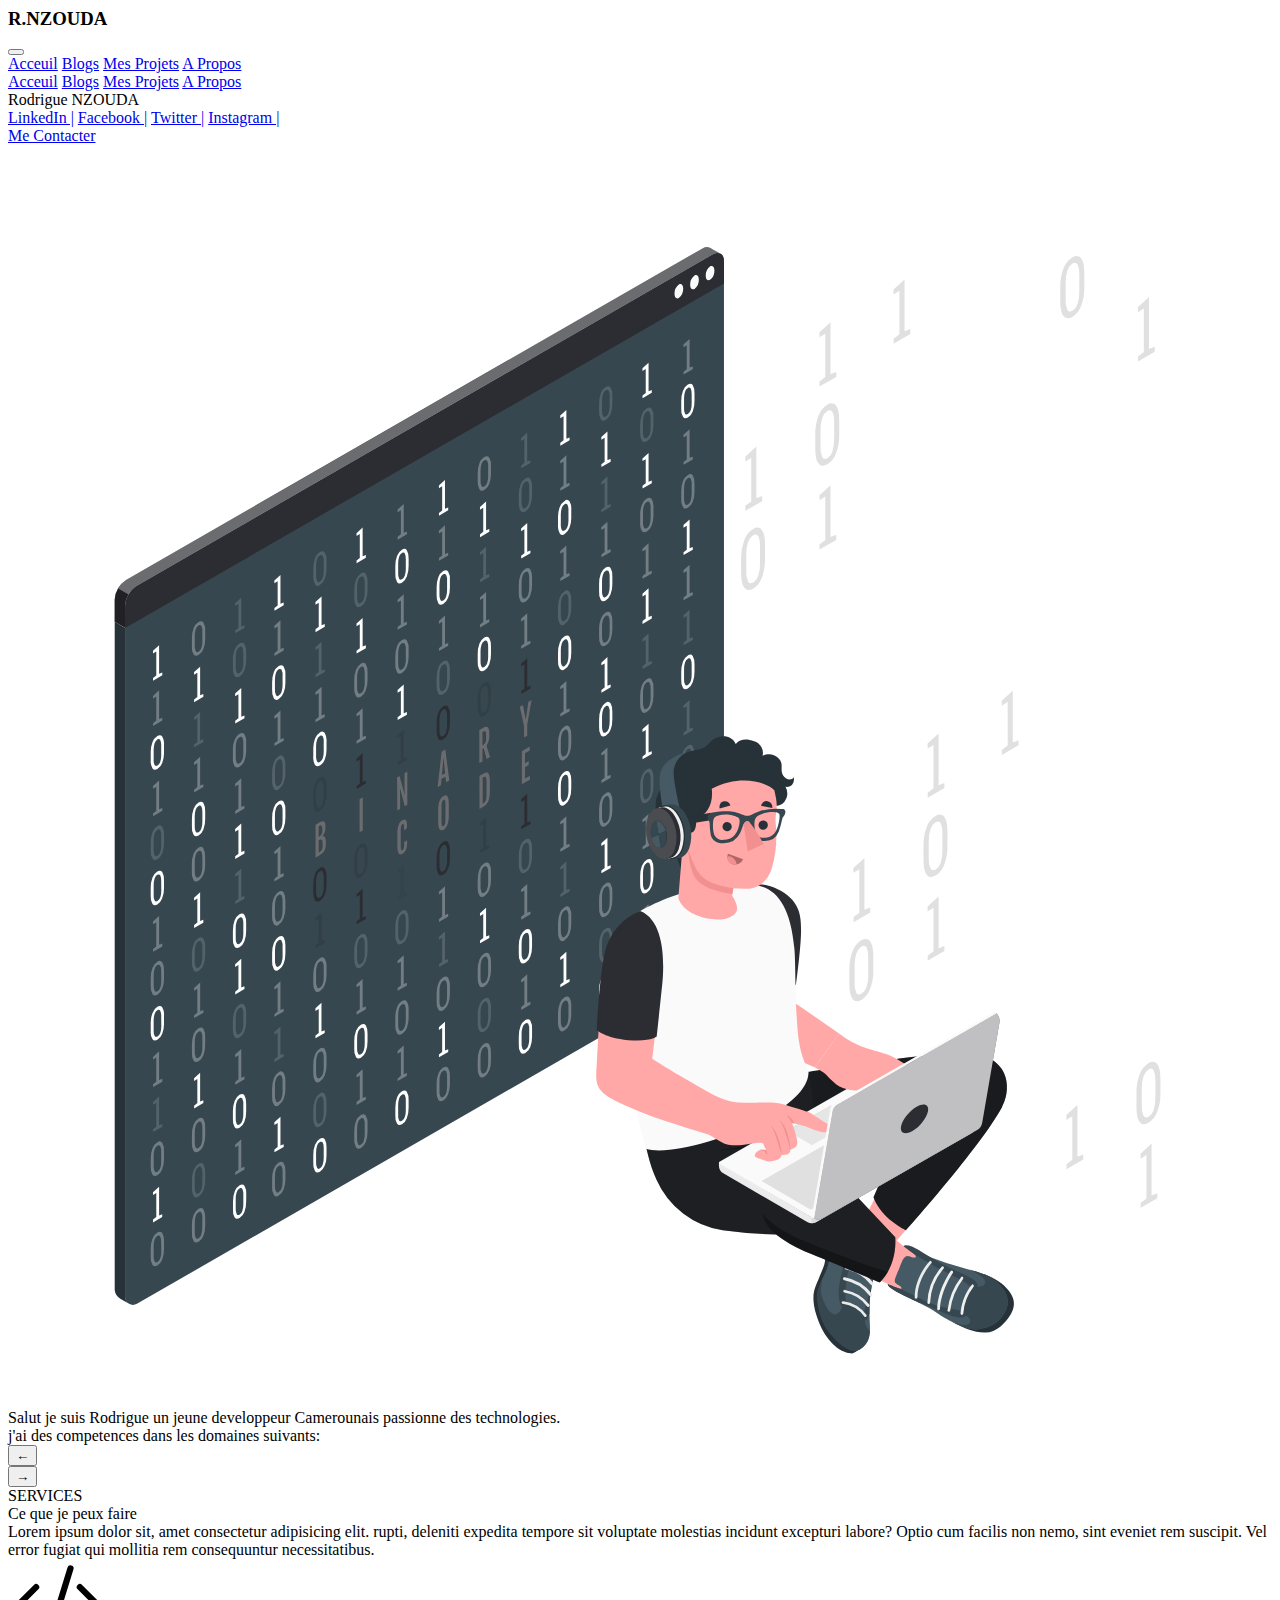
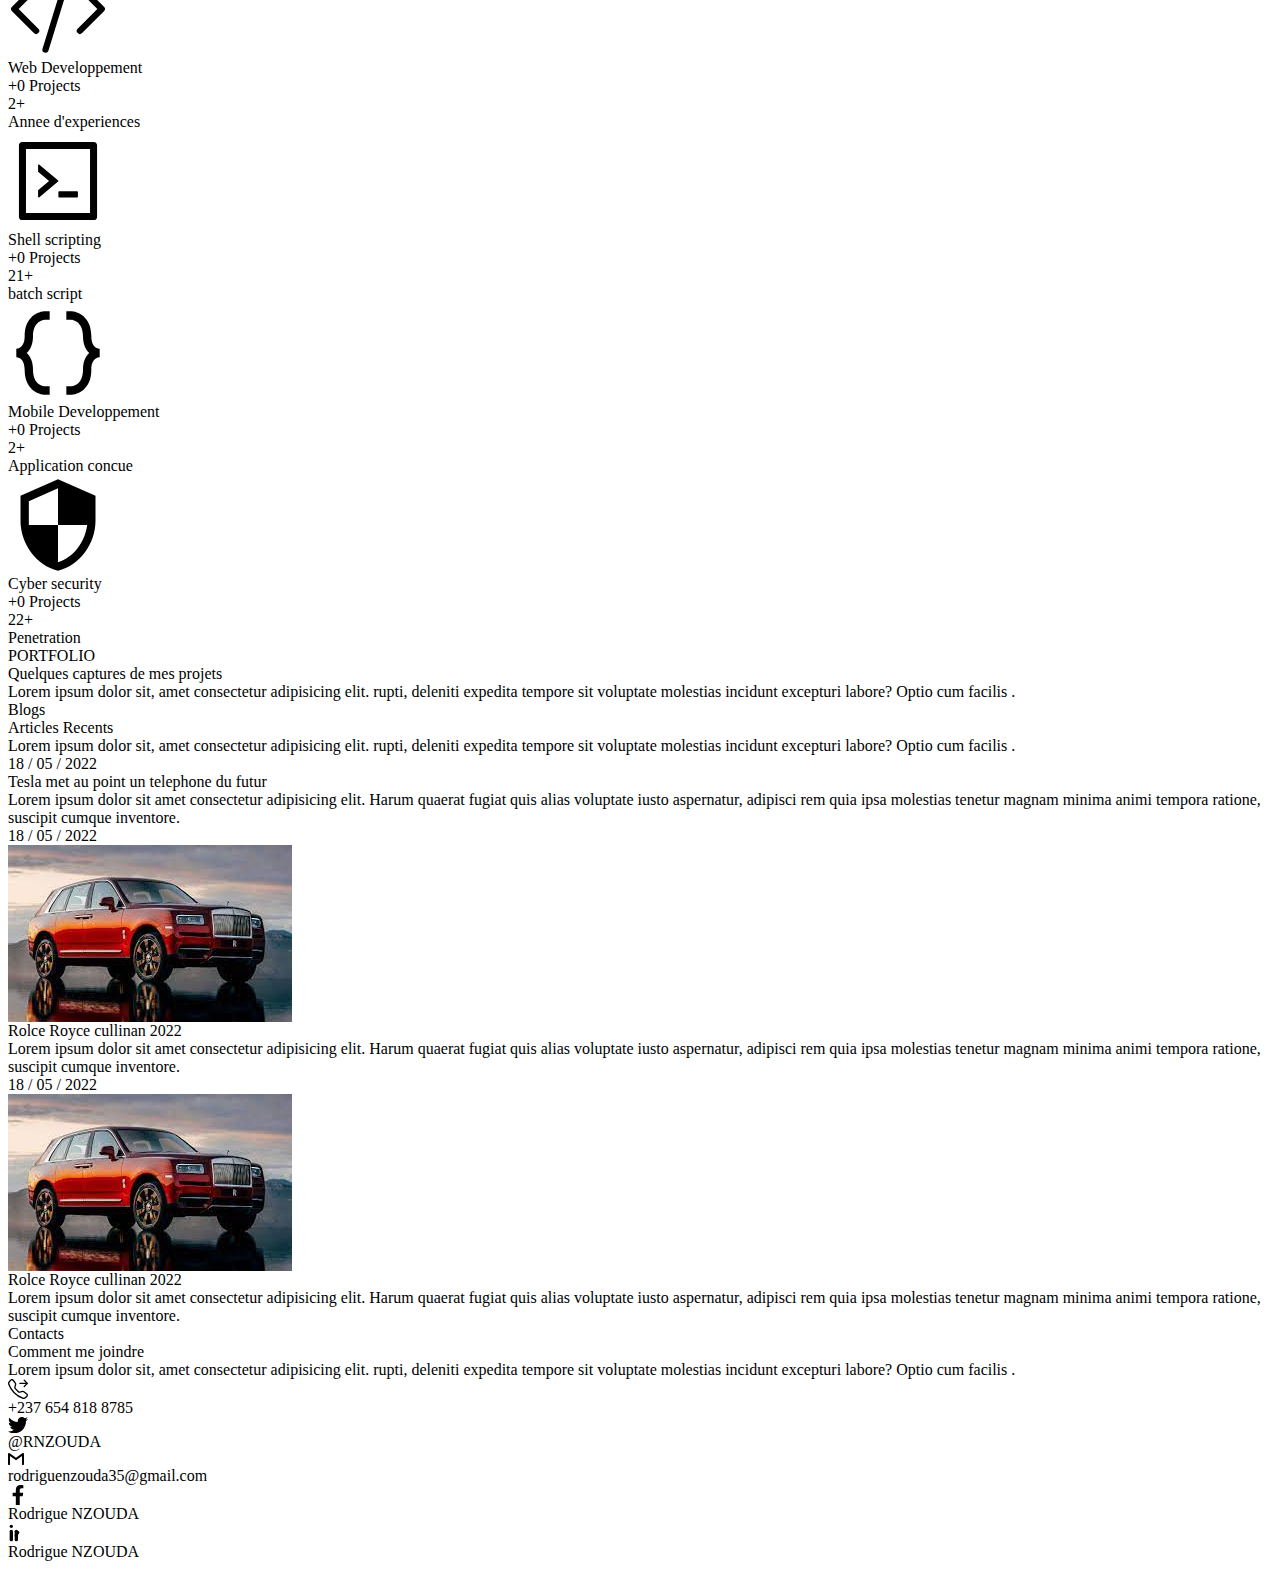
==== index.html @ 6aea9a56 "tailwind-portfolio" ====
<html lang="en">
<head>
    <meta charset="UTF-8">
    <meta http-equiv="X-UA-Compatible" content="IE=edge">
    <meta name="viewport" content="width=device-width, initial-scale=1.0">
    <link rel="stylesheet" href="./LOGX-10-Regular.woff">
    <script src="https://cdn.jsdelivr.net/gh/alpinejs/alpine@v2.x.x/dist/alpine.min.js" defer></script>
    <link href="https://unpkg.com/tailwindcss@^2/dist/tailwind.min.css" rel="stylesheet">
    <script src="https://cdn.tailwindcss.com"></script>
    <script>
        tailwind.config = {
            theme: {
                extend:{
                    colors:{
                        'background-second': 'rgb(44, 45, 50)',
                        background: 'rgb(50, 51, 56)',
                        second: 'rgb(20, 253, 32)',
                    },
                    fontFamily: {
                        log: ['LOGX-10-Regular','serif'],
                    }
                }
            }
        }
    </script>
    <title>Rodrigue NZOUDA</title>
</head>
<body class="mx-auto font-log  max-w-screen-xl space-y-32 bg-background-second">
    <header class="bg-background">
        <nav x-data="{ isOpen: false}" class="flex justify-between p-4 lg:p-8 ">
            <div class="flex items-center">
                <h3 class="text-3xl text-white">
                    R.NZOUDA
                </h3>
            </div>
            <!-- left header section -->
            <div class="flex items-center justify-between">
                <button @click="isOpen = !isOpen" type="submit">
                    <svg xmlns="http://www.w3.org/2000/svg" class="w-6 h-6 text-white lg:hidden" fill="none"
                        viewBox="0 0 24 24" stroke="currentColor">
                        <path stroke-linecap="round" stroke-linejoin="round" stroke-width="2"
                            d="M4 6h16M4 12h16M4 18h16" />
                    </svg>
                </button>
                <div class="hidden space-x-16 lg:inline-block">
                    <a href="#" class="text-base text-white ">Acceuil</a>
                    <a href="#" class="text-base text-white ">Blogs</a>
                    <a href="#" class="text-base text-white ">Mes Projets</a>
                    <a href="#" class="text-base text-white ">A Propos</a>
                </div>
                <!-- mobile navbar-->
                <div class="mobile-navbar">
                    <!-- navbar wrapper-->
                    <div class="fixed left-0 w-full h-48 p-5  bg-background rounded-lg shadow-xl top-16"
                    x-show="isOpen"
                    @click.away = "isOpen = false">
                        <div class="flex flex-col space-y-6">
                            <a href="#" class="text-base text-white ">Acceuil</a>
                            <a href="#" class="text-base text-white ">Blogs</a>
                            <a href="#" class="text-base text-white ">Mes Projets</a>
                            <a href="#" class="text-base text-white ">A Propos</a>
                        </div>
                    </div>
                </div>
                <!--end mobile navbar-->
            </div>
            <!-- right heqder section-->
        </nav>
        <div class="hero grid md:grid-cols-1 gap-4 lg:grid-cols-3 mt-32">
            <div class="element1  space-y-12 mx-auto">
                <div class="myname font-bold text-white leading-1 text-4xl  ">
                    Rodrigue NZOUDA
                </div>
                
                <div class="social-links w-48">
                    <div class="shape h-1 bg-second w-11"></div>
                    <div class="links text-base text-lg text-white mt-2">
                    <a href="#">LinkedIn |</a>
                    <a href="#">Facebook |</a>
                    <a href="#">Twitter |</a>
                    <a href="#">Instagram |</a>
                    </div>
                </div>
                <div class="contact-bm-1">
                   <a href="#" class="btn  text-lg bg-transparent hover:bg-second text-second font-semibold hover:text-white py-2 px-4 border border-second hover:border-transparent">Me Contacter</a>
                </div>
            </div>
            <div class="element-2 ">
                <img src="./assets/svg/icon.svg" alt="">
            </div>
            <div class="element-3 ">
                <div class=" justify-center">
                    <div class="text-white text-lg pb-7 px-6 relative">
                        Salut je suis Rodrigue un jeune developpeur Camerounais passionne des technologies.
                        <br>
                        j'ai des competences dans les domaines suivants:
                    </div>
                    <div class="w-full max-w-4xl">
                      <div class="mx-auto relative w-full" x-data="carouselData([
                                 { id: 1, title: 'Developpement Frontend (VueJS, Angular, ReactJS)' },
                                 { id: 2, title: 'Developpement API NodeJS' },
                                 { id: 3, title: 'Developpement Mobile (Flutter)' },
                                 { id: 4, title: 'Developpement FullStack' }
                         ])">
                  
                        <!-- Slides -->
                        <template x-for="slide in slides" :key="slide.id">
                          <div x-show="activeSlide === slide.id" class=" font-bold text-4xl mx-16 lg:mx-0 flex items-center text-second rounded">
                            <span class="w-12 text-center" x-text="slide.title"></span>
                          </div>
                        </template>
                  
                        <!-- Prev/Next Arrows -->
                        <div class=" flex relative  pt-3">
                          <div class="flex items-center justify-end w-1/2">
                            <button @click="goToPrevious()" class=" text-white hover:text-second font-bold hover:shadow-lg rounded-full w-12 h-12 -ml-6 focus:outline-none">
                              &#8592;
                            </button>
                          </div>
                  
                          <div class="flex items-center justify-end ">
                            <button @click="goToNext()" class=" text-white hover:text-second font-bold hover:shadow-lg rounded-full w-12 h-12 -mr-6 focus:outline-none">
                              &#8594;
                            </button>
                          </div>
                        </div>
                  
                        <!-- Buttons --> <!--
                        <div class="absolute w-full flex items-center justify-center px-4 bottom-2">
                          <template x-for="slide in slides" :key="slide.id">
                            <button @click="activeSlide = slide.id" :class="{ 'bg-indigo-800': activeSlide === slide.id, 'bg-white': activeSlide !== slide.id }" class="w-4 h-2 mt-4 mx-2 mb-0 rounded-full overflow-hidden transition-colors duration-200 ease-out hover:bg-indigo-600 hover:shadow-lg focus:outline-none"></button>
                          </template>
                        </div>
                        -->
                      </div>
                    </div>
                  
                  </div>
            </div>
        </div>
    </header>
<section class="services mt-12">
    <div class="section-title text-second text-xl font-semibold text-center">
        SERVICES
    </div>
    <div class="section-subtitle text-4xl text-white text-center mt-2">
        Ce que je peux faire
    </div>
    <div class="small-desc px-32 text-center text-lg text-white mt-4 ">
        Lorem ipsum dolor sit, amet consectetur adipisicing elit. rupti, deleniti expedita tempore sit voluptate molestias incidunt excepturi labore? Optio cum facilis non nemo, sint eveniet rem suscipit. Vel error fugiat qui mollitia rem consequuntur necessitatibus.
    </div>
    <div class="grid md:grid-cols-2 sm:grid-cols-1 lg:grid-cols-4 gap-4 mt-16">
        <div class="element1 bg-background">
            <div class="icon text-center flex justify-center pt-14 text-white">
                <svg xmlns="http://www.w3.org/2000/svg" aria-hidden="true" role="img" width="100" height="100" preserveAspectRatio="xMidYMid meet" viewBox="0 0 16 16"><path fill="currentColor" d="M10.478 1.647a.5.5 0 1 0-.956-.294l-4 13a.5.5 0 0 0 .956.294l4-13zM4.854 4.146a.5.5 0 0 1 0 .708L1.707 8l3.147 3.146a.5.5 0 0 1-.708.708l-3.5-3.5a.5.5 0 0 1 0-.708l3.5-3.5a.5.5 0 0 1 .708 0zm6.292 0a.5.5 0 0 0 0 .708L14.293 8l-3.147 3.146a.5.5 0 0 0 .708.708l3.5-3.5a.5.5 0 0 0 0-.708l-3.5-3.5a.5.5 0 0 0-.708 0z"/></svg>
            </div>
            <div class="title text-white flex mt-2 justify-center text-lg font-bold">
                Web Developpement
            </div>
            <div class="flex text-lg pb-5 justify-center text-gray-300">
                +0 Projects
            </div>
            <div class="bg-back pt-4">
                <div class="experience flex justify-center text-second text-3xl font-semibold">
                    2+
                </div>
                <div class="desc text-lg flex justify-center text-white">
                    Annee d'experiences
                </div>
            </div>
        </div>
        <div class="element1 bg-background">
            <div class="icon text-center flex justify-center pt-14 text-white">
                <svg xmlns="http://www.w3.org/2000/svg" aria-hidden="true" role="img" width="100" height="100" preserveAspectRatio="xMidYMid meet" viewBox="0 0 1024 1024"><path fill="currentColor" d="M516 673c0 4.4 3.4 8 7.5 8h185c4.1 0 7.5-3.6 7.5-8v-48c0-4.4-3.4-8-7.5-8h-185c-4.1 0-7.5 3.6-7.5 8v48zm-194.9 6.1l192-161c3.8-3.2 3.8-9.1 0-12.3l-192-160.9A7.95 7.95 0 0 0 308 351v62.7c0 2.4 1 4.6 2.9 6.1L420.7 512l-109.8 92.2a8.1 8.1 0 0 0-2.9 6.1V673c0 6.8 7.9 10.5 13.1 6.1zM880 112H144c-17.7 0-32 14.3-32 32v736c0 17.7 14.3 32 32 32h736c17.7 0 32-14.3 32-32V144c0-17.7-14.3-32-32-32zm-40 728H184V184h656v656z"/></svg>
            </div>
            <div class="title text-white flex mt-2 justify-center text-lg font-bold">
                Shell scripting
            </div>
            <div class="flex text-lg pb-5 justify-center text-gray-300">
                +0 Projects
            </div>
            <div class="bg-back pt-4">
                <div class="experience flex justify-center text-second text-3xl font-semibold">
                    21+
                </div>
                <div class="desc text-lg flex justify-center text-white">
                    batch script
                </div>
            </div>
        </div>
        <div class="element1 bg-background">
            <div class="icon text-center flex justify-center pt-14 text-white">
                <svg xmlns="http://www.w3.org/2000/svg" aria-hidden="true" role="img" width="100" height="100" preserveAspectRatio="xMidYMid meet" viewBox="0 0 24 24"><path fill="currentColor" d="M9 22h1v-2h-.989C8.703 19.994 6 19.827 6 16c0-1.993-.665-3.246-1.502-4C5.335 11.246 6 9.993 6 8c0-3.827 2.703-3.994 3-4h1V2H8.998C7.269 2.004 4 3.264 4 8c0 2.8-1.678 2.99-2.014 3L2 13c.082 0 2 .034 2 3c0 4.736 3.269 5.996 5 6zm13-11c-.082 0-2-.034-2-3c0-4.736-3.269-5.996-5-6h-1v2h.989c.308.006 3.011.173 3.011 4c0 1.993.665 3.246 1.502 4c-.837.754-1.502 2.007-1.502 4c0 3.827-2.703 3.994-3 4h-1v2h1.002C16.731 21.996 20 20.736 20 16c0-2.8 1.678-2.99 2.014-3L22 11z"/></svg>
            </div>
            <div class="title text-white flex mt-2 justify-center text-lg font-bold">
                Mobile Developpement
            </div>
            <div class="flex text-lg pb-5 justify-center text-gray-300">
                +0 Projects
            </div>
            <div class="bg-back pt-4">
                <div class="experience flex justify-center text-second text-3xl font-semibold">
                    2+
                </div>
                <div class="desc text-lg flex justify-center text-white">
                    Application concue
                </div>
            </div>
        </div>
        <div class="element1 bg-background">
            <div class="icon text-center flex justify-center pt-14 text-white">
                <svg xmlns="http://www.w3.org/2000/svg" aria-hidden="true" role="img" width="100" height="100" preserveAspectRatio="xMidYMid meet" viewBox="0 0 24 24"><path fill="currentColor" d="M12 1L3 5v6c0 5.55 3.84 10.74 9 12c5.16-1.26 9-6.45 9-12V5l-9-4zm0 10.99h7c-.53 4.12-3.28 7.79-7 8.94V12H5V6.3l7-3.11v8.8z"/></svg>
            </div>
            <div class="title text-white flex mt-2 justify-center text-lg font-bold">
                Cyber security
            </div>
            <div class="flex text-lg pb-5 justify-center text-gray-300">
                +0 Projects
            </div>
            <div class="bg-back pt-4">
                <div class="experience flex justify-center text-second text-3xl font-semibold">
                    22+
                </div>
                <div class="desc text-lg flex justify-center text-white">
                    Penetration
                </div>
            </div>
        </div>
    </div>
</section>
<section class="portfolio-section bg-background mt-5">
    <div class="section-title text-second text-xl py-5 font-semibold mt-5 text-center">
        PORTFOLIO
    </div>
    <div class="section-subtitle text-4xl text-white text-center mt-2">
        Quelques captures de mes projets
    </div>
    <div class="small-desc px-32 md:text-center  text-lg text-white  text-center">
        Lorem ipsum dolor sit, amet consectetur adipisicing elit. rupti, deleniti expedita tempore sit voluptate molestias incidunt excepturi labore? Optio cum facilis .
    </div>
    <div class="categories flex justify-center p-5">
        <!--
            
        <a href="#" class="hover:text-second text-white text-lg p-2 mr-5 border-b-second border-b-2">ALL</a>
        <a href="#" class="hover:text-second text-white text-lg p-2 mr-5">Web Developpement</a>
        <a href="#" class="hover:text-second text-white text-lg p-2 mr-5">Mobile Developpement</a>
        <a href="#" class="hover:text-second text-white text-lg p-2 mr-5">Shell scripting</a>
    </div>
        -->
        <div class="grid md:grid-cols-2 sm:grid-cols-1 lg:grid-cols-3 gap-4 mt-16">
            <div class="element">
                <span class="animate-ping absolute inline-flex  h-3 w-3 rounded-full bg-gray-300 opacity-75"></span>
                <img src="https://i.pinimg.com/564x/35/5b/ac/355bac90ed3e5190fc4ff3e53200a3f3.jpg" alt="">
            </div>
            <div class="element">
                <span class="animate-ping absolute inline-flex  h-3 w-3 rounded-full bg-black opacity-75"></span>
                <img src="
                https://i.pinimg.com/564x/8d/d1/09/8dd1094adea22f2011df6e8835441bad.jpg" alt="">
                
            </div>
            <div class="element ">
                <span class="animate-ping absolute inline-flex  h-3 w-3 rounded-full bg-sky-400 opacity-75"></span>
                <img class='hover:h-72 relative inline-flex ' src="
                https://res.cloudinary.com/practicaldev/image/fetch/s--bN2frsUf--/c_limit%2Cf_auto%2Cfl_progressive%2Cq_auto%2Cw_880/https://dev-to-uploads.s3.amazonaws.com/i/4cjdpc4vfgnmpui942ju.png" alt="">
            </div>
        </div>
</section>
    <section class="blogs">
        <div class="section-title text-second text-xl py-5 font-semibold mt-5 text-center">
            Blogs
        </div>
        <div class="section-subtitle text-4xl text-white text-center mt-2">
            Articles Recents
        </div>
        <div class="small-desc px-32 md:text-center text-white text-lg mt-4   text-center">
            Lorem ipsum dolor sit, amet consectetur adipisicing elit. rupti, deleniti expedita tempore sit voluptate molestias incidunt excepturi labore? Optio cum facilis .
        </div>
        <div class="element grid md:grid-cols-2 sm:grid-cols-1 lg:grid-cols-3 gap-4 mt-16">
            <div class="twins-blog bg-background relative w-full">
                <div class="date bg-black text-second p-2 font-semibold absolute">
                    18 / 05 / 2022
                </div>
                <img src="https://encrypted-tbn0.gstatic.com/images?q=tbn:ANd9GcRyy3Ra2TwdqNRURW-Vk4TO3Sz9NsqiNWVqBQ&usqp=CAU" class="w-full" alt="">
                <div class="title text-second text-xl font-bold py-7 px-5">
                    Tesla met au point un telephone du futur
                </div>
                <div class="apercu isolation-auto px-4 pb-5 text-white ">
                    Lorem ipsum dolor sit amet consectetur adipisicing elit. Harum quaerat fugiat quis alias voluptate iusto aspernatur, adipisci rem quia ipsa molestias tenetur magnam minima animi tempora ratione, suscipit cumque inventore.
                </div>
            </div>
            <div class="twins-blog bg-background relative w-full">
                <div class="date bg-black text-second p-2 font-semibold absolute">
                    18 / 05 / 2022
                </div>
                <img src="[data-uri]" class="w-full" alt="">
                <div class="title text-second text-xl font-bold py-7 px-5">
                    Rolce Royce cullinan 2022
                </div>
                <div class="apercu isolation-auto px-4 pb-5 text-white ">
                    Lorem ipsum dolor sit amet consectetur adipisicing elit. Harum quaerat fugiat quis alias voluptate iusto aspernatur, adipisci rem quia ipsa molestias tenetur magnam minima animi tempora ratione, suscipit cumque inventore.
                </div>
            </div>
            <div class="twins-blog bg-background relative w-full">
                <div class="date bg-black text-second p-2 font-semibold absolute">
                    18 / 05 / 2022
                </div>
                <img src="[data-uri]" class="w-full" alt="">
                <div class="title text-second text-xl font-bold py-7 px-5">
                    Rolce Royce cullinan 2022
                </div>
                <div class="apercu isolation-auto px-4 pb-5 text-white ">
                    Lorem ipsum dolor sit amet consectetur adipisicing elit. Harum quaerat fugiat quis alias voluptate iusto aspernatur, adipisci rem quia ipsa molestias tenetur magnam minima animi tempora ratione, suscipit cumque inventore.
                </div>
            </div>
        </div>
    </section>
    <footer class="contact bg-background">
        <div class="section-title text-second text-xl py-5 font-semibold mt-5 text-center">
            Contacts
        </div>
        <div class="section-subtitle text-4xl text-white text-center mt-2">
            Comment me joindre
        </div>
        <div class="small-desc px-32 md:text-center  text-lg text-white mt-4 md:px-32  text-center">
            Lorem ipsum dolor sit, amet consectetur adipisicing elit. rupti, deleniti expedita tempore sit voluptate molestias incidunt excepturi labore? Optio cum facilis .
        </div>
        <div class="  relative lg:flex md:block block  py-16">
            <div class="contact-btn ml-5 flex bg-background-second m-1 p-3">
                <div class="text-white">
                    <svg xmlns="http://www.w3.org/2000/svg" aria-hidden="true" role="img" width="20" height="20" preserveAspectRatio="xMidYMid meet" viewBox="0 0 16 16"><path fill="currentColor" d="M3.654 1.328a.678.678 0 0 0-1.015-.063L1.605 2.3c-.483.484-.661 1.169-.45 1.77a17.568 17.568 0 0 0 4.168 6.608a17.569 17.569 0 0 0 6.608 4.168c.601.211 1.286.033 1.77-.45l1.034-1.034a.678.678 0 0 0-.063-1.015l-2.307-1.794a.678.678 0 0 0-.58-.122l-2.19.547a1.745 1.745 0 0 1-1.657-.459L5.482 8.062a1.745 1.745 0 0 1-.46-1.657l.548-2.19a.678.678 0 0 0-.122-.58L3.654 1.328zM1.884.511a1.745 1.745 0 0 1 2.612.163L6.29 2.98c.329.423.445.974.315 1.494l-.547 2.19a.678.678 0 0 0 .178.643l2.457 2.457a.678.678 0 0 0 .644.178l2.189-.547a1.745 1.745 0 0 1 1.494.315l2.306 1.794c.829.645.905 1.87.163 2.611l-1.034 1.034c-.74.74-1.846 1.065-2.877.702a18.634 18.634 0 0 1-7.01-4.42a18.634 18.634 0 0 1-4.42-7.009c-.362-1.03-.037-2.137.703-2.877L1.885.511zm10.762.135a.5.5 0 0 1 .708 0l2.5 2.5a.5.5 0 0 1 0 .708l-2.5 2.5a.5.5 0 0 1-.708-.708L14.293 4H9.5a.5.5 0 0 1 0-1h4.793l-1.647-1.646a.5.5 0 0 1 0-.708z"/></svg>
                </div>
                <div class="tel px-3 text-second font-bold">
                    +237 654 818 8785
                </div>
            </div>
            <div class="contact-btn ml-5 flex m-1 bg-background-second p-3">
                <div class="text-white">
                    <svg xmlns="http://www.w3.org/2000/svg" aria-hidden="true" role="img" width="20" height="16.25" preserveAspectRatio="xMidYMid meet" viewBox="0 0 1231.051 1000"><path fill="currentColor" d="M1231.051 118.453q-51.422 76.487-126.173 130.403q.738 14.46.738 32.687q0 101.273-29.53 202.791q-29.53 101.519-90.215 194.343q-60.685 92.824-144.574 164.468q-83.889 71.644-201.677 114.25q-117.788 42.606-252.474 42.606q-210.2 0-387.147-113.493q31.406 3.495 60.242 3.495q175.605 0 313.687-108.177q-81.877-1.501-146.654-50.409q-64.777-48.907-89.156-124.988q24.097 4.59 47.566 4.59q33.782 0 66.482-8.812q-87.378-17.5-144.975-87.04q-57.595-69.539-57.595-160.523v-3.126q53.633 29.696 114.416 31.592q-51.762-34.508-82.079-89.999q-30.319-55.491-30.319-120.102q0-68.143 34.151-126.908q95.022 116.607 230.278 186.392q135.258 69.786 290.212 77.514q-6.609-27.543-6.621-57.485q0-104.546 73.994-178.534Q747.623 0 852.169 0q109.456 0 184.392 79.711q85.618-16.959 160.333-61.349q-28.785 90.59-110.933 139.768q75.502-8.972 145.088-39.677z"/></svg>
                </div>
                <div class="tel px-3 text-second font-bold">
                    @RNZOUDA
                </div>
            </div>
            <div class="contact-btn ml-5 flex m-1  bg-background-second p-3">
                <div class="text-white">
                    <svg xmlns="http://www.w3.org/2000/svg" aria-hidden="true" role="img" width="1em" height="1em" preserveAspectRatio="xMidYMid meet" viewBox="0 0 32 32"><path fill="currentColor" d="M32 6v20c0 1.135-.865 2-2 2h-2V9.849l-12 8.62l-12-8.62V28H2c-1.135 0-2-.865-2-2V6c0-.568.214-1.068.573-1.422A1.973 1.973 0 0 1 2 4h.667L16 13.667L29.333 4H30c.568 0 1.068.214 1.427.578c.359.354.573.854.573 1.422z"/></svg>
                </div>
                <div class="tel px-3 text-second font-bold">
                    rodriguenzouda35@gmail.com
                </div>
            </div>
            <div class="contact-btn ml-5 flex m-1  bg-background-second p-3">
                <div class="text-white">
                    <svg xmlns="http://www.w3.org/2000/svg" aria-hidden="true" role="img" width="20" height="20" preserveAspectRatio="xMidYMid meet" viewBox="0 0 32 32"><path fill="currentColor" d="m23.446 18l.889-5.791h-5.557V8.451c0-1.584.776-3.129 3.265-3.129h2.526V.392S22.277.001 20.085.001c-4.576 0-7.567 2.774-7.567 7.795v4.414H7.431v5.791h5.087v14h6.26v-14z"/></svg>
                </div>
                <div class="tel px-3 text-second font-bold">
                    Rodrigue NZOUDA
                </div>
            </div>
            <div class="contact-btn ml-5 flex m-1  bg-background-second p-3">
                <div class="text-white">
                    <svg xmlns="http://www.w3.org/2000/svg" aria-hidden="true" role="img" width="20" height="20" preserveAspectRatio="xMidYMid meet" viewBox="0 0 24 24"><circle cx="4" cy="4" r="2" fill="currentColor" fill-opacity="0"><animate fill="freeze" attributeName="fill-opacity" dur="0.4s" values="0;1"/></circle><g fill="none" stroke="currentColor" stroke-linecap="round" stroke-width="4"><path stroke-dasharray="12" stroke-dashoffset="12" d="M4 10V20"><animate fill="freeze" attributeName="stroke-dashoffset" begin="0.2s" dur="0.2s" values="12;0"/></path><path stroke-dasharray="12" stroke-dashoffset="12" d="M10 10V20"><animate fill="freeze" attributeName="stroke-dashoffset" begin="0.5s" dur="0.2s" values="12;0"/></path><path stroke-dasharray="24" stroke-dashoffset="24" d="M10 15C10 12.2386 12.2386 10 15 10C17.7614 10 20 12.2386 20 15V20"><animate fill="freeze" attributeName="stroke-dashoffset" begin="0.7s" dur="0.5s" values="24;0"/></path></g></svg>
                </div>
                <div class="tel px-3 text-second font-bold">
                    Rodrigue NZOUDA
                </div>
            </div>
        </div>
    </footer>
    <script src="./assets/js/app.js"></script>
</body>
</html>
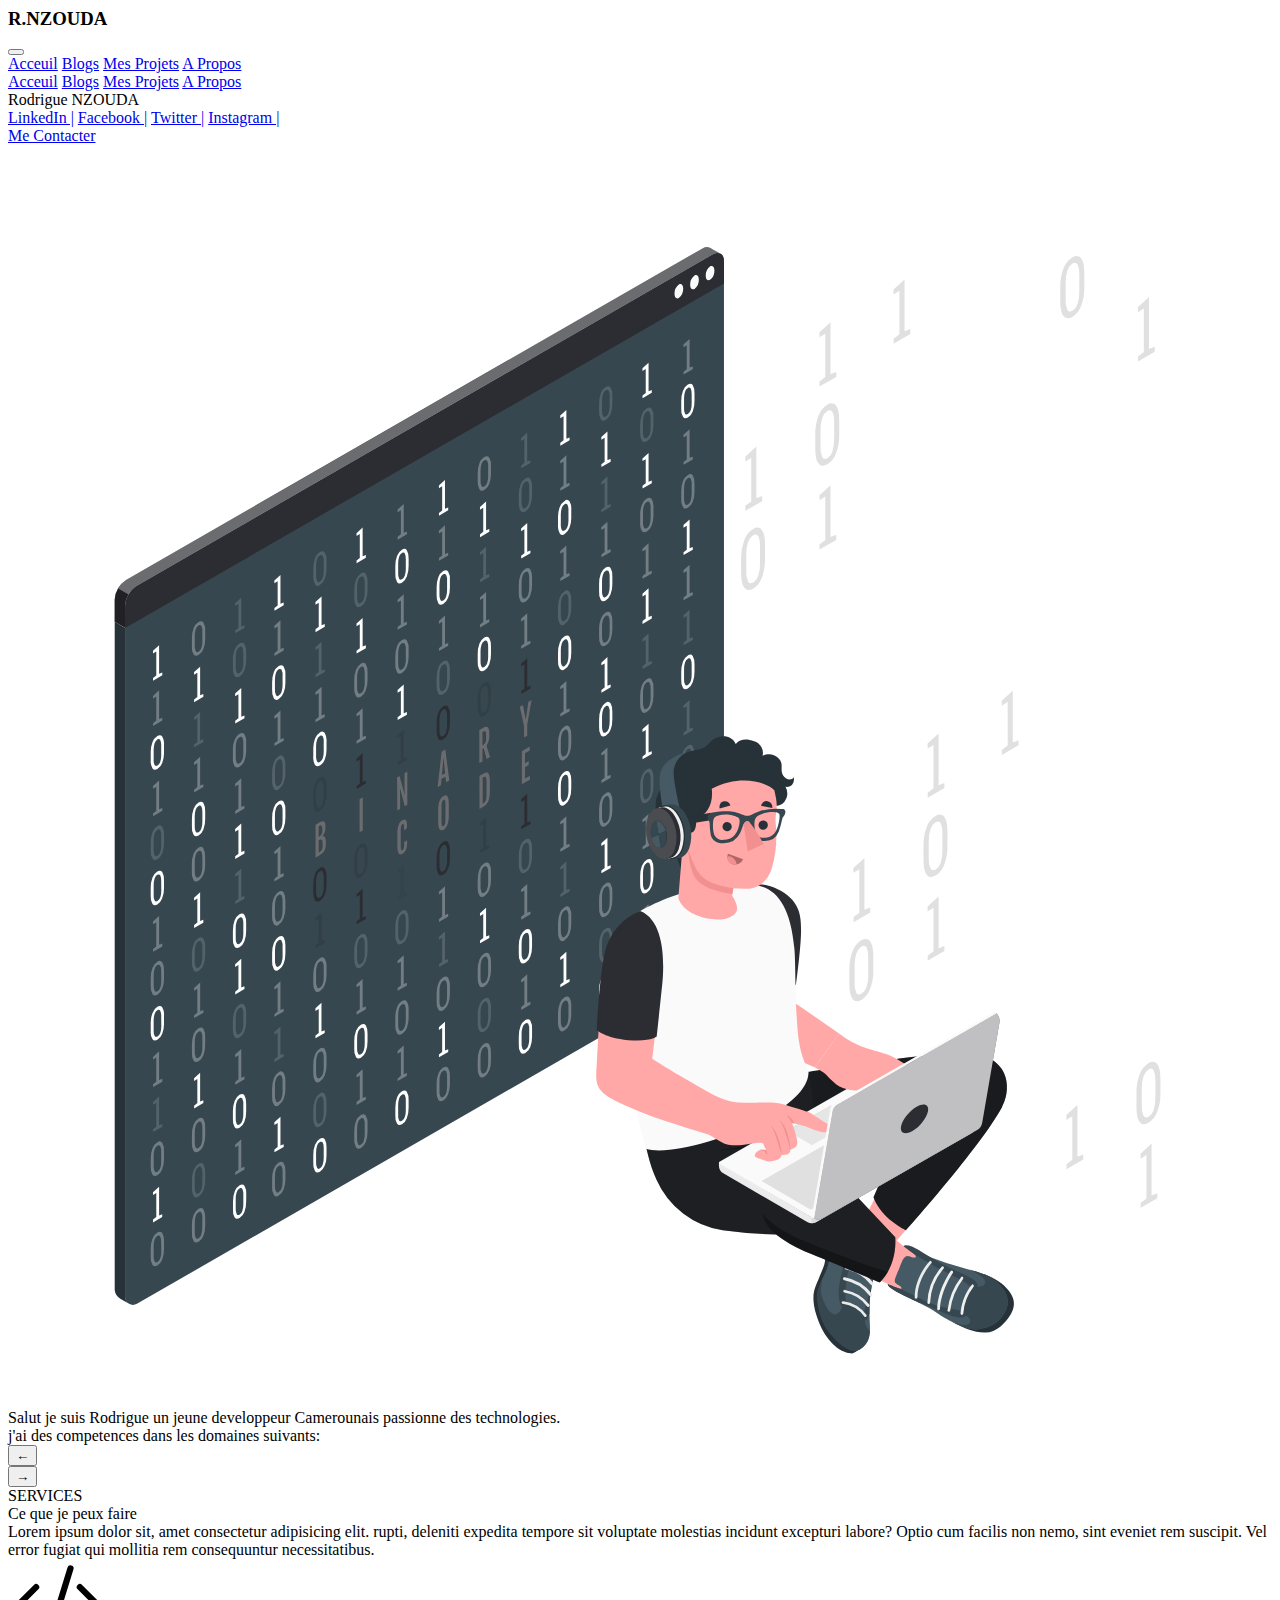
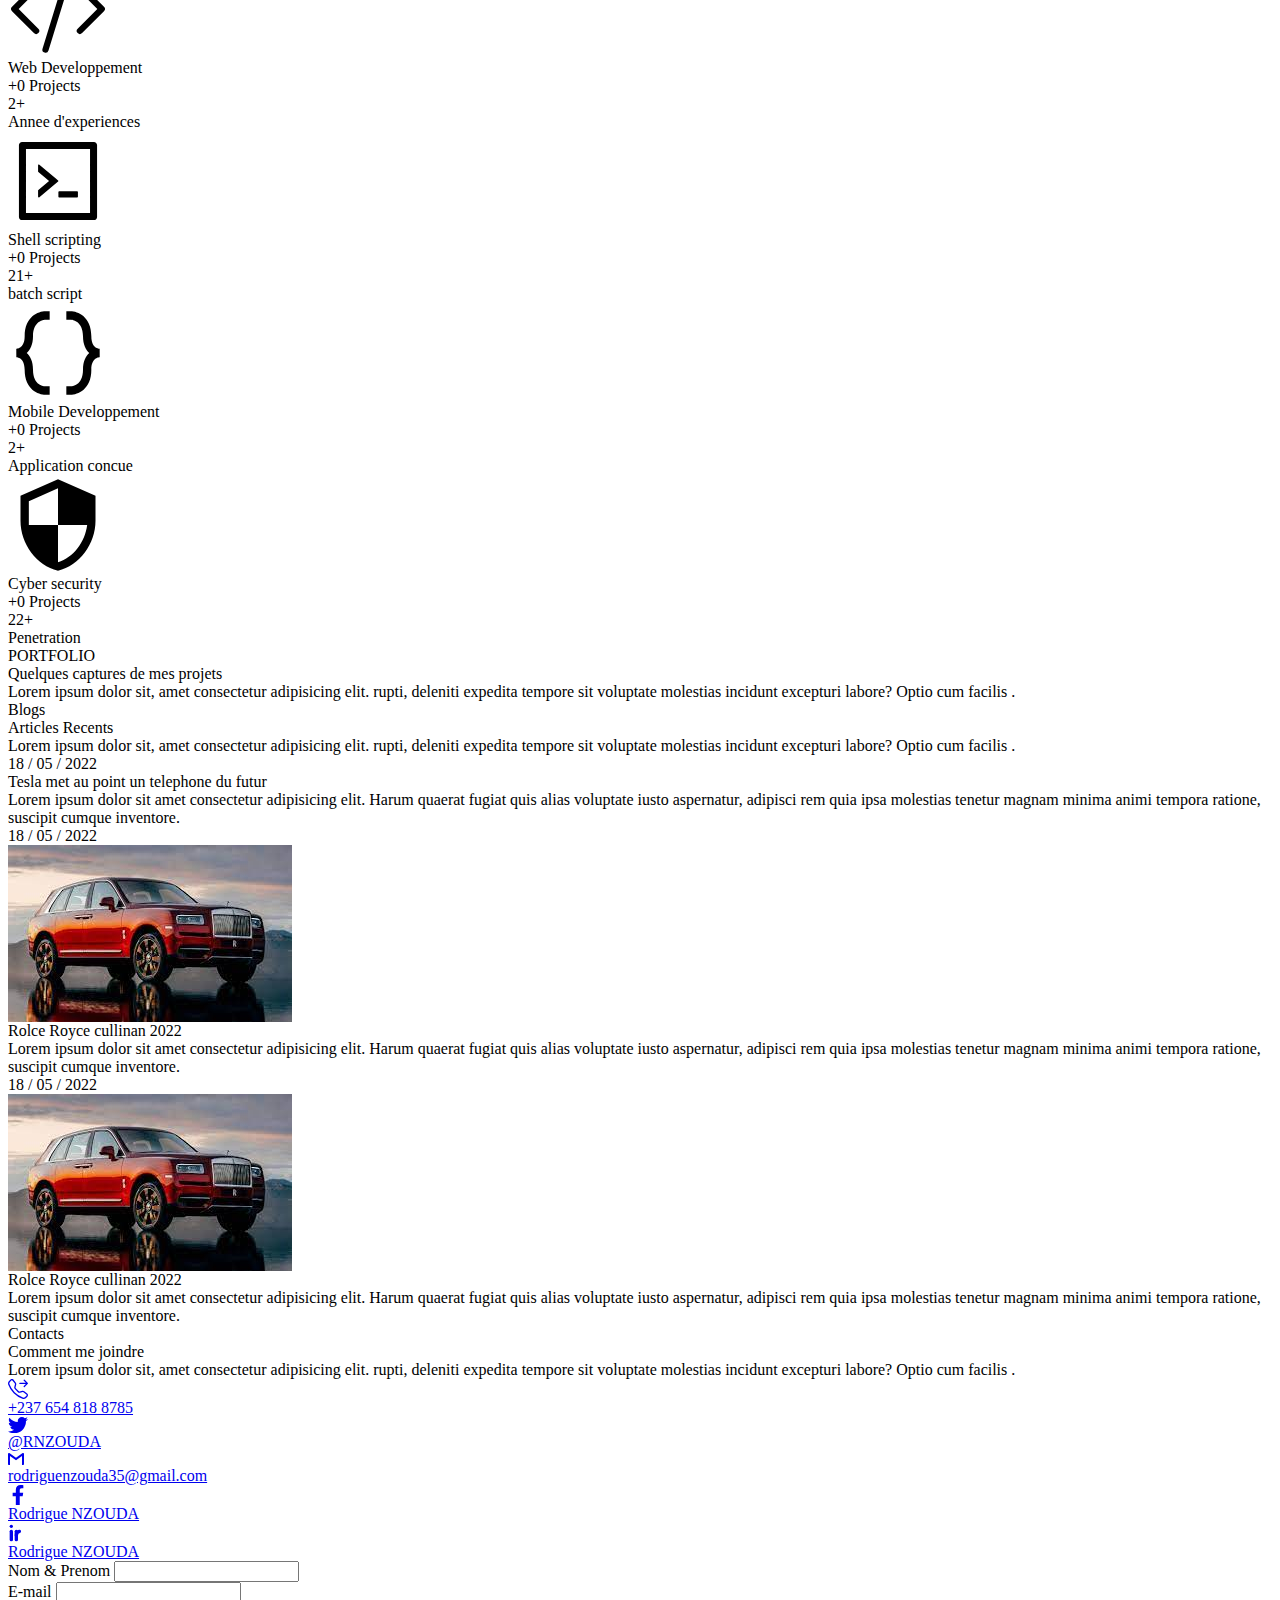
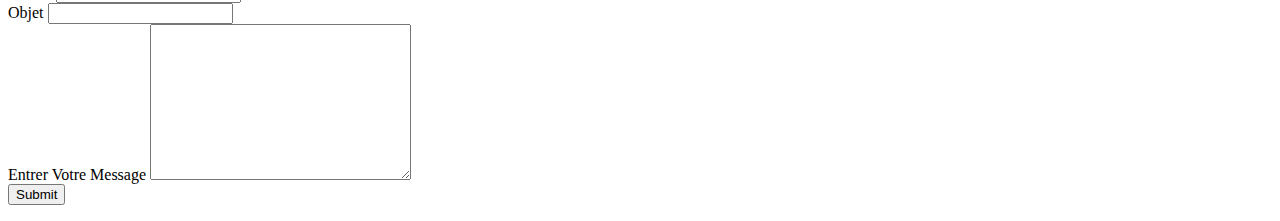
==== commit 8583af66: "Update index.html" ====
--- a/index.html
+++ b/index.html
@@ -82,7 +82,7 @@
                     </div>
                 </div>
                 <div class="contact-bm-1">
-                   <a href="#" class="btn  text-lg bg-transparent hover:bg-second text-second font-semibold hover:text-white py-2 px-4 border border-second hover:border-transparent">Me Contacter</a>
+                   <a href="tel:+237 654818785" class="btn  text-lg bg-transparent hover:bg-second text-second font-semibold hover:text-white py-2 px-4 border border-second hover:border-transparent">Me Contacter</a>
                 </div>
             </div>
             <div class="element-2 ">
@@ -146,7 +146,7 @@
     <div class="section-subtitle text-4xl text-white text-center mt-2">
         Ce que je peux faire
     </div>
-    <div class="small-desc px-32 text-center text-lg text-white mt-4 ">
+    <div class="small-desc lg:px-32 px-3 text-center text-lg text-white mt-4 ">
         Lorem ipsum dolor sit, amet consectetur adipisicing elit. rupti, deleniti expedita tempore sit voluptate molestias incidunt excepturi labore? Optio cum facilis non nemo, sint eveniet rem suscipit. Vel error fugiat qui mollitia rem consequuntur necessitatibus.
     </div>
     <div class="grid md:grid-cols-2 sm:grid-cols-1 lg:grid-cols-4 gap-4 mt-16">
@@ -235,7 +235,7 @@
     <div class="section-subtitle text-4xl text-white text-center mt-2">
         Quelques captures de mes projets
     </div>
-    <div class="small-desc px-32 md:text-center  text-lg text-white  text-center">
+    <div class="small-desc px-3 lg:px-32 md:text-center  text-lg text-white  text-center">
         Lorem ipsum dolor sit, amet consectetur adipisicing elit. rupti, deleniti expedita tempore sit voluptate molestias incidunt excepturi labore? Optio cum facilis .
     </div>
     <div class="categories flex justify-center p-5">
@@ -272,7 +272,7 @@
         <div class="section-subtitle text-4xl text-white text-center mt-2">
             Articles Recents
         </div>
-        <div class="small-desc px-32 md:text-center text-white text-lg mt-4   text-center">
+        <div class="small-desc px-3 lg:px-32 md:text-center text-white text-lg mt-4   text-center">
             Lorem ipsum dolor sit, amet consectetur adipisicing elit. rupti, deleniti expedita tempore sit voluptate molestias incidunt excepturi labore? Optio cum facilis .
         </div>
         <div class="element grid md:grid-cols-2 sm:grid-cols-1 lg:grid-cols-3 gap-4 mt-16">
@@ -321,52 +321,87 @@
         <div class="section-subtitle text-4xl text-white text-center mt-2">
             Comment me joindre
         </div>
-        <div class="small-desc px-32 md:text-center  text-lg text-white mt-4 md:px-32  text-center">
+        <div class="small-desc px-3 lg:px-32 md:text-center  text-lg text-white mt-4 md:px-32  text-center">
             Lorem ipsum dolor sit, amet consectetur adipisicing elit. rupti, deleniti expedita tempore sit voluptate molestias incidunt excepturi labore? Optio cum facilis .
         </div>
-        <div class="  relative lg:flex md:block block  py-16">
-            <div class="contact-btn ml-5 flex bg-background-second m-1 p-3">
+        <div class="grid grid-cols-5 gap-2  relative pt-16">
+            <a href="wa.me/+237654818785" class="contact-btn ml-5 bg-background-second block m-1 p-3">
                 <div class="text-white">
                     <svg xmlns="http://www.w3.org/2000/svg" aria-hidden="true" role="img" width="20" height="20" preserveAspectRatio="xMidYMid meet" viewBox="0 0 16 16"><path fill="currentColor" d="M3.654 1.328a.678.678 0 0 0-1.015-.063L1.605 2.3c-.483.484-.661 1.169-.45 1.77a17.568 17.568 0 0 0 4.168 6.608a17.569 17.569 0 0 0 6.608 4.168c.601.211 1.286.033 1.77-.45l1.034-1.034a.678.678 0 0 0-.063-1.015l-2.307-1.794a.678.678 0 0 0-.58-.122l-2.19.547a1.745 1.745 0 0 1-1.657-.459L5.482 8.062a1.745 1.745 0 0 1-.46-1.657l.548-2.19a.678.678 0 0 0-.122-.58L3.654 1.328zM1.884.511a1.745 1.745 0 0 1 2.612.163L6.29 2.98c.329.423.445.974.315 1.494l-.547 2.19a.678.678 0 0 0 .178.643l2.457 2.457a.678.678 0 0 0 .644.178l2.189-.547a1.745 1.745 0 0 1 1.494.315l2.306 1.794c.829.645.905 1.87.163 2.611l-1.034 1.034c-.74.74-1.846 1.065-2.877.702a18.634 18.634 0 0 1-7.01-4.42a18.634 18.634 0 0 1-4.42-7.009c-.362-1.03-.037-2.137.703-2.877L1.885.511zm10.762.135a.5.5 0 0 1 .708 0l2.5 2.5a.5.5 0 0 1 0 .708l-2.5 2.5a.5.5 0 0 1-.708-.708L14.293 4H9.5a.5.5 0 0 1 0-1h4.793l-1.647-1.646a.5.5 0 0 1 0-.708z"/></svg>
                 </div>
                 <div class="tel px-3 text-second font-bold">
                     +237 654 818 8785
                 </div>
-            </div>
-            <div class="contact-btn ml-5 flex m-1 bg-background-second p-3">
-                <div class="text-white">
+            </a>
+            <a href="https://twitter.com/RNzouda" class="contact-btn ml-5 block m-1 bg-background-second p-3">
+                <div class="text-blue-500">
                     <svg xmlns="http://www.w3.org/2000/svg" aria-hidden="true" role="img" width="20" height="16.25" preserveAspectRatio="xMidYMid meet" viewBox="0 0 1231.051 1000"><path fill="currentColor" d="M1231.051 118.453q-51.422 76.487-126.173 130.403q.738 14.46.738 32.687q0 101.273-29.53 202.791q-29.53 101.519-90.215 194.343q-60.685 92.824-144.574 164.468q-83.889 71.644-201.677 114.25q-117.788 42.606-252.474 42.606q-210.2 0-387.147-113.493q31.406 3.495 60.242 3.495q175.605 0 313.687-108.177q-81.877-1.501-146.654-50.409q-64.777-48.907-89.156-124.988q24.097 4.59 47.566 4.59q33.782 0 66.482-8.812q-87.378-17.5-144.975-87.04q-57.595-69.539-57.595-160.523v-3.126q53.633 29.696 114.416 31.592q-51.762-34.508-82.079-89.999q-30.319-55.491-30.319-120.102q0-68.143 34.151-126.908q95.022 116.607 230.278 186.392q135.258 69.786 290.212 77.514q-6.609-27.543-6.621-57.485q0-104.546 73.994-178.534Q747.623 0 852.169 0q109.456 0 184.392 79.711q85.618-16.959 160.333-61.349q-28.785 90.59-110.933 139.768q75.502-8.972 145.088-39.677z"/></svg>
                 </div>
                 <div class="tel px-3 text-second font-bold">
                     @RNZOUDA
                 </div>
-            </div>
-            <div class="contact-btn ml-5 flex m-1  bg-background-second p-3">
-                <div class="text-white">
+            </a>
+            <a href="mailto:rodriguenzouda35@gmail.com" class="contact-btn ml-5 block m-1  bg-background-second p-3">
+                <div class="text-red-700">
                     <svg xmlns="http://www.w3.org/2000/svg" aria-hidden="true" role="img" width="1em" height="1em" preserveAspectRatio="xMidYMid meet" viewBox="0 0 32 32"><path fill="currentColor" d="M32 6v20c0 1.135-.865 2-2 2h-2V9.849l-12 8.62l-12-8.62V28H2c-1.135 0-2-.865-2-2V6c0-.568.214-1.068.573-1.422A1.973 1.973 0 0 1 2 4h.667L16 13.667L29.333 4H30c.568 0 1.068.214 1.427.578c.359.354.573.854.573 1.422z"/></svg>
                 </div>
-                <div class="tel px-3 text-second font-bold">
+                <div class="tel w-full text-second font-bold">
                     rodriguenzouda35@gmail.com
                 </div>
-            </div>
-            <div class="contact-btn ml-5 flex m-1  bg-background-second p-3">
-                <div class="text-white">
+            </a>
+            <a href="https://web.facebook.com/rodrigue.nzouda.33?_rdc=1&_rdr" class="contact-btn ml-5 block m-1  bg-background-second p-3">
+                <div class="text-blue-700">
                     <svg xmlns="http://www.w3.org/2000/svg" aria-hidden="true" role="img" width="20" height="20" preserveAspectRatio="xMidYMid meet" viewBox="0 0 32 32"><path fill="currentColor" d="m23.446 18l.889-5.791h-5.557V8.451c0-1.584.776-3.129 3.265-3.129h2.526V.392S22.277.001 20.085.001c-4.576 0-7.567 2.774-7.567 7.795v4.414H7.431v5.791h5.087v14h6.26v-14z"/></svg>
                 </div>
                 <div class="tel px-3 text-second font-bold">
                     Rodrigue NZOUDA
                 </div>
-            </div>
-            <div class="contact-btn ml-5 flex m-1  bg-background-second p-3">
-                <div class="text-white">
+            </a>
+            <a href="https://www.linkedin.com/in/nzouda-rodrigue-999019197?originalSubdomain=cm" class="contact-btn ml-5 block m-1  bg-background-second p-3">
+                <div class="text-blue-600">
                     <svg xmlns="http://www.w3.org/2000/svg" aria-hidden="true" role="img" width="20" height="20" preserveAspectRatio="xMidYMid meet" viewBox="0 0 24 24"><circle cx="4" cy="4" r="2" fill="currentColor" fill-opacity="0"><animate fill="freeze" attributeName="fill-opacity" dur="0.4s" values="0;1"/></circle><g fill="none" stroke="currentColor" stroke-linecap="round" stroke-width="4"><path stroke-dasharray="12" stroke-dashoffset="12" d="M4 10V20"><animate fill="freeze" attributeName="stroke-dashoffset" begin="0.2s" dur="0.2s" values="12;0"/></path><path stroke-dasharray="12" stroke-dashoffset="12" d="M10 10V20"><animate fill="freeze" attributeName="stroke-dashoffset" begin="0.5s" dur="0.2s" values="12;0"/></path><path stroke-dasharray="24" stroke-dashoffset="24" d="M10 15C10 12.2386 12.2386 10 15 10C17.7614 10 20 12.2386 20 15V20"><animate fill="freeze" attributeName="stroke-dashoffset" begin="0.7s" dur="0.5s" values="24;0"/></path></g></svg>
                 </div>
                 <div class="tel px-3 text-second font-bold">
                     Rodrigue NZOUDA
                 </div>
-            </div>
+            </a>
+        </div>
+        <div class="flex justify-end mt-3">
+            <form action="<?php $_SERVER['PHP_SELF'] ?>" method="POST">
+                <div class="flex ">
+                    <div id="client">
+                        <div class=" flex flex-col mx-2">
+                            <label for="" class="text-second">Nom & Prenom</label>
+                            <input type="text" name="full_name" class="focus:ring-second focus:ring-1 text-xl text-second px-2 bg-background-second outline-none h-12 w-60 " id="">
+                           
+                                <div id="email-text-error" class="text-sm text-red-500 font-bold">
+                                                  
+                               </div>
+                        </div>
+                    </div>
+                    <div class="flex flex-col mx-2">
+                        <label for="" class="text-second">E-mail</label>
+                        <input type="email" name="email" class=" outline-none h-12 w-60 focus:ring-second focus:ring-1 text-xl text-second px-2 bg-background-second" id="">
+                        
+                    </div>
+                    </div>
+                    <div id="object" class="my-3 mx-2 flex flex-col">
+                        <label for="" class="text-second">Objet</label>
+                        <input type="text" name="object" class=" outline-none h-12 w-auto bg-background-second focus:ring-second focus:ring-1 text-xl text-second px-2" id="">
+                        
+                    </div>
+                    <div id="content" class="mx-2 flex flex-col">
+                        <label for="" class="text-second">Entrer Votre Message</label>
+                        <textarea name="message" class="outline-none h-52 w-auto bg-background-second focus:ring-second focus:ring-1 text-xl text-second px-2" id="" cols="30" rows="10"></textarea>
+                        
+                    </div>
+                    <div class="mx-2 my-4">
+                        <input name="submit" type="submit" value="Submit" class="bg-background-second text-second px-4 border-second border hover:text-background-second hover:bg-second py-2 text-lg">
+                    </div>
+                </div>
+            </form>
         </div>
     </footer>
     <script src="./assets/js/app.js"></script>
 </body>
-</html>+</html>
